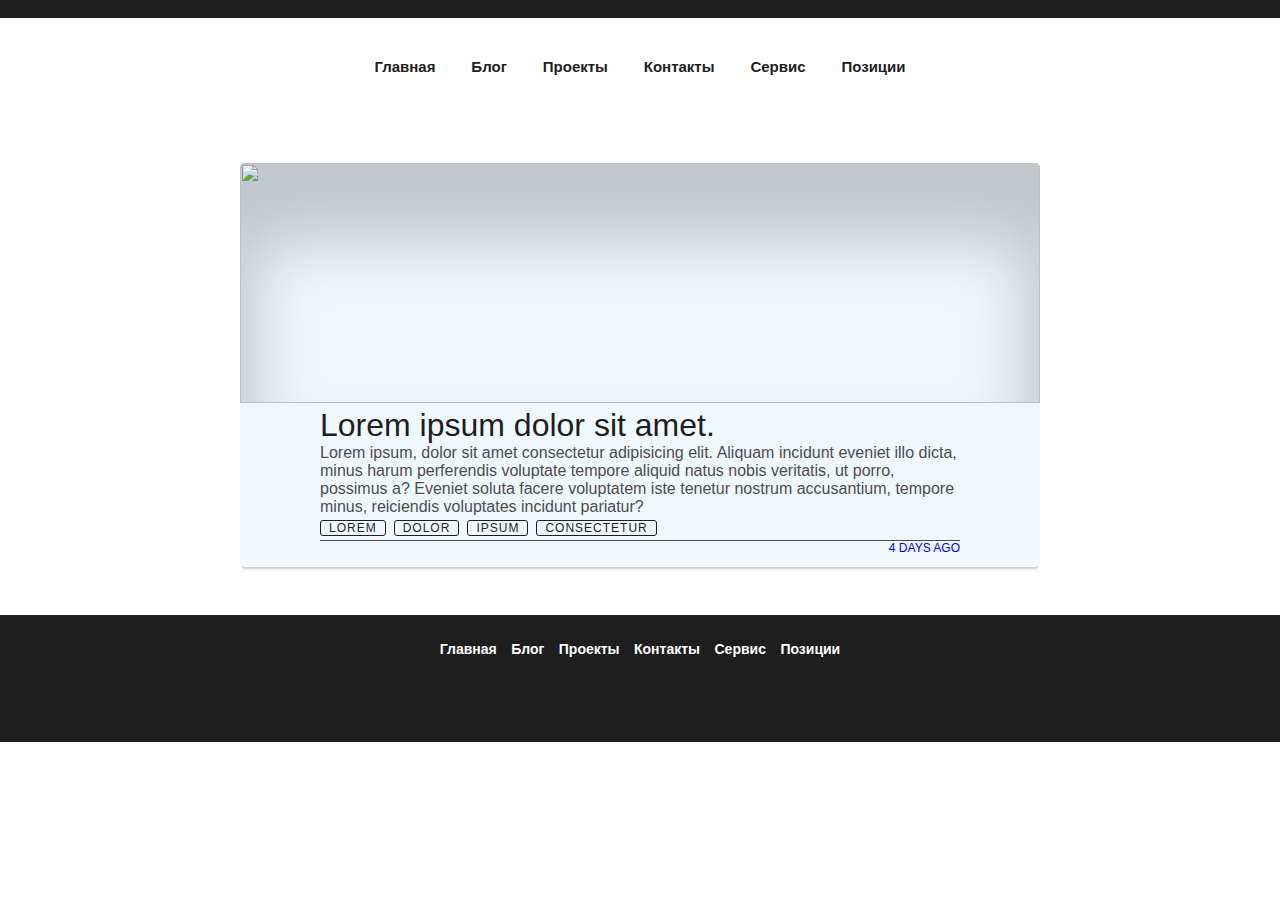
==== index.html @ bc46f101 "1 page" ====
<!DOCTYPE html>
<html lang="en">
<head>
    <meta charset="UTF-8">
    <meta name="viewport" content="width=device-width, initial-scale=1.0">
    <link rel="stylesheet" href="style.css">
    <title>SoundWaveExpres</title>
</head>
<body>
    <heder>
        <div class="logo">
            <a href="index.html" ><img class="graficlogo" src="logo.png" alt=""></a>
        </div>
        <nav>
            <div class="topnav">
                <a href="index.html">Главная</a>
                <a href="blog.html">Блог</a>
                <a href="index.html">Проекты</a>
                <a href="index.html">Контакты</a>
                <a href="index.html">Сервис</a>
                <a href="projects.html">Позиции</a>
            </div>
        </nav>
    </heder>
    <main>
        <div class="blog-container">
            <div class="blog-header">
                <div class="blog-cover">
<img src="gg.jpg" alt="" width="800rem" height="245rem">
                </div>
            </div>
            <div class="blog-body">
                <div class="blog-title">
                    <h1><a href="#">Lorem ipsum dolor sit amet.</a></h1>
                </div>
               <div class="blog-text">
                <p>Lorem ipsum, dolor sit amet consectetur adipisicing elit. Aliquam incidunt eveniet illo dicta, minus harum perferendis voluptate tempore aliquid natus nobis veritatis, ut porro, possimus a? Eveniet soluta facere voluptatem iste tenetur nostrum accusantium, tempore minus, reiciendis voluptates incidunt pariatur?

                </p>
               </div>
               <div class="blog-tags">
                <ul>
                    <li><a href="#">lorem</a></li>
                    <li><a href="#">dolor</a></li>
                    <li><a href="#">ipsum</a></li>
                    <li><a href="#">consectetur</a></li>
                </ul>
               </div>
            </div>
            <div class="blog-footer">
                <ul>
                    <li class="public-date"><a href="#">4 days ago</a></li>
                </ul>
            </div>
        </div>
    </main>
    <footer>
        <nav>
            <a href="index.html">Главная</a>
            <a href="index.html">Блог</a>
            <a href="index.html">Проекты</a>
            <a href="index.html">Контакты</a>
            <a href="index.html">Сервис</a>
            <a href="index.html">Позиции</a>
        </nav>
        <div class="logo">
            <a href="index.html"><img class="graficlogo" src="logo.png" alt=""></a>
        </div>
        <div class="social">
            <a href="#"><img src="img/em.png" alt=""></a>
            <a href="#"><img src="img/face.png" alt=""></a>
            <a href="#"><img src="img/inst.png" alt=""></a>
            <a href="#"><img src="img/pint.png" alt=""></a>
            <a href="#"><img src="img/goo.png" alt=""></a>
        </div>
    </footer>
</body>
</html>
---- style.css ----
*{
    margin: 0;
    padding: 0;
}
a{
    text-decoration: none;
}
li{
    text-decoration: none;
    list-style: none;
}
body{
    font-family: 'inter',sans-serif;
    background-color: #fff;
}
.logo{
    background-color: #1E1E1E ;
    width: 100%;
    display: flex;
    justify-content: center;
}
.graficlogo{
    padding: 5px;
    max-width: 100%;
    box-sizing: border-box;
}
nav{
    margin: auto;
    width: 800px;
    padding-bottom: 40px;
 
}
.topnav{
    text-align: center;
    background-color:#fff;
    font-size: 14px;
    margin-top: 40px;
    font-weight: 600;
}
.topnav a{
    color:#1E1E1E;
    text-align: center;
    padding: 14px 16px;
    font-size: 15px;
}
.topnav a:hover{
    border-bottom:solid 2px #1E1E1E ;
}
.mv-100{
    margin-top: 0;
    max-width: 100%;
}
.advanteges__container{
    display: flex;
    justify-content: center;
}
.advanteges{
    padding: 40px;
    width: 70%;
    display: flex;
    justify-content: space-between;
    text-align: center;
    flex-wrap: wrap;
}
.advanreges__items{
    width: 30%;
}
footer{
    width: 100%;
    height: auto;
    background-color: #1E1E1E;
text-align: center;
margin: 0 auto;
padding-top: 25px;
}
footer a{
    color: #fff;
    margin: 0 5px;
    /* text-decoration: none; */
    font-size: 14px;
    font-weight: 600;
}
footer nav a:hover{
border-bottom: 2px solid white;

}
.social{
    margin-left: 10px;
    padding-bottom: 10px;
    transition: all 0.4s ease;
}
.social img:hover{
    transform: scale(1.1);
}
.gallery{
    width: 80%;
    margin: auto;
    display: flex;
    flex-wrap: wrap;
    margin-bottom: 50px;
}
.foto-itm{
    width: 25%;
}
.foto-itm img{
    padding-bottom: 10px;
box-sizing: border-box;
max-width: 100%;
opacity: .7;
}
.foto-itm img:hover{
    opacity: 1;
}

.blog-container{
    background-color: aliceblue;
    border-radius: 5px;
    box-shadow: rgba(0, 0, 0, 0.2) 0 4px 2px -2px;
    font-weight: 100;
    margin: 48px auto;
    width: 50rem;
}
.blog-container a:hover{
    border-color: #1E1E1E;
    color:aqua;
}
.blog-cover img{
    
    background-size: cover;
    border-radius: 5px 5px 0 0;
    height: 15rem;
    box-shadow: inset rgba(0, 0, 0, 0.2) 0 64px 64px 16px;
}
.blog-body{
    margin: 0 auto;
    width: 80%;
}
.blog-title h1 a{
    color: #1E1E1E;
    font-weight: 100;
}
.blog-text p{
    color: #4d4d4d;
}
.blog-tags ul{
    display: flex;
    flex-direction: row;
    flex-wrap: wrap;
    list-style: none;
    padding-left: 0;
    
}
.blog-tags li+li{
    margin-left: 0.5rem;
}
.blog-tags a{
    border: solid 1px #1E1E1E;
    border-radius: 3px;
    color: #1E1E1E;
    font-size: 0.75rem;
    height: 1.5rem;
    line-height: 1.5rem;
    letter-spacing: 1px;
    padding: 0 0.5rem;
    text-align: center;
    text-transform: uppercase;
    width: 5rem;
}
.blog-footer{
    border-top: 1px solid  #4d4d4d;
    margin:0 auto;
    padding-bottom:0.125rem ;
    width: 80%;
}
.blog-footer ul{
    list-style: none;
    display: flex;
    flex: row wrap;
    justify-content: flex-end;
    padding-left: 0px;
}
.blog-footer li{
 color: #4d4d4d;
 font-size: .75rem;
 height: 1.5rem;
 text-align: center;
 text-transform: uppercase;
 position: relative;
 white-space: nowrap;
}






@media screen and (max-width:768px){
    .blog-container img{
        
        width: 20rem;
        height: 5rem;
    }
    .blog-container{
        width: 20rem;
    }
.foto-itm {
   
    width: 30%;
    margin-left: 10px;
}
.topnav a:not(:first-child){
    display: none;
}
nav{
    width: 100%;
    height: 100px;
}
.topnav.responsiv{
    position: relative;
}
.advanreges__items{
    width: 40%;
}
}
@media screen and (max-width:420px){
    .blog-container img{
        width: 20rem;
        height: 5rem;
    }
    .blog-container{
        width: 20rem;
    }
   .advanteges{
flex-direction: column;
    }
    .advanreges__items{
        width: 100%;
    }
    .pojects{
        display: flex;
        justify-content: center;
        align-items: center;
    }
    .gallery{
        width: auto;
        margin: auto;
    }
    .foto-itm{
        width: 70%;
        margin: 0 auto;
    }
}
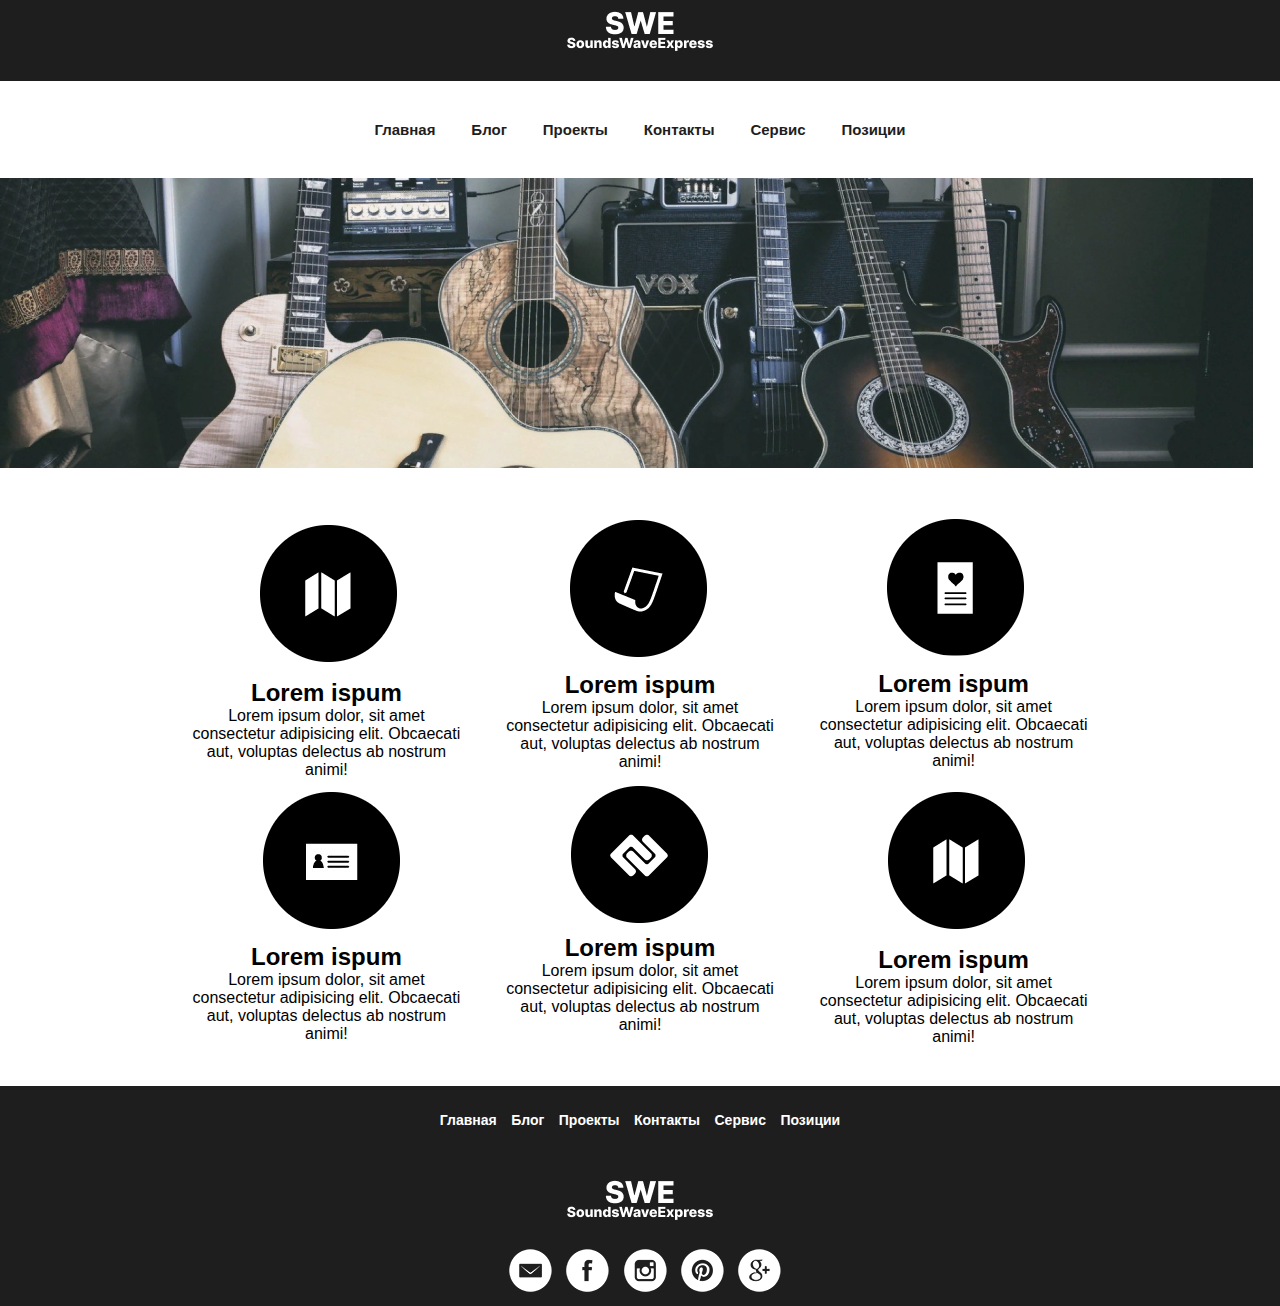
==== commit ffa7a1f9: "new commit" ====
--- a/index.html
+++ b/index.html
@@ -23,34 +23,39 @@
         </nav>
     </heder>
     <main>
-        <div class="blog-container">
-            <div class="blog-header">
-                <div class="blog-cover">
-<img src="gg.jpg" alt="" width="800rem" height="245rem">
+        <img src="img/fon1.png" alt="error" class="mv-100">
+        <div class="advanteges__container">
+            <div class="advanteges">
+                <div class="advanreges__items">
+                    <img src="img/1.png" alt="error">
+                    <h2>Lorem ispum</h2>
+                    <p>Lorem ipsum dolor, sit amet consectetur adipisicing elit. Obcaecati aut, voluptas delectus ab nostrum animi!</p>
                 </div>
-            </div>
-            <div class="blog-body">
-                <div class="blog-title">
-                    <h1><a href="#">Lorem ipsum dolor sit amet.</a></h1>
+                <div class="advanreges__items">
+                    <img src="img/2.png" alt="error">
+                    <h2>Lorem ispum</h2>
+                    <p>Lorem ipsum dolor, sit amet consectetur adipisicing elit. Obcaecati aut, voluptas delectus ab nostrum animi!</p>
                 </div>
-               <div class="blog-text">
-                <p>Lorem ipsum, dolor sit amet consectetur adipisicing elit. Aliquam incidunt eveniet illo dicta, minus harum perferendis voluptate tempore aliquid natus nobis veritatis, ut porro, possimus a? Eveniet soluta facere voluptatem iste tenetur nostrum accusantium, tempore minus, reiciendis voluptates incidunt pariatur?
-
-                </p>
-               </div>
-               <div class="blog-tags">
-                <ul>
-                    <li><a href="#">lorem</a></li>
-                    <li><a href="#">dolor</a></li>
-                    <li><a href="#">ipsum</a></li>
-                    <li><a href="#">consectetur</a></li>
-                </ul>
-               </div>
-            </div>
-            <div class="blog-footer">
-                <ul>
-                    <li class="public-date"><a href="#">4 days ago</a></li>
-                </ul>
+                <div class="advanreges__items">
+                    <img src="img/3.png" alt="error">
+                    <h2>Lorem ispum</h2>
+                    <p>Lorem ipsum dolor, sit amet consectetur adipisicing elit. Obcaecati aut, voluptas delectus ab nostrum animi!</p>
+                </div>
+                <div class="advanreges__items">
+                    <img src="img/4.png" alt="error">
+                    <h2>Lorem ispum</h2>
+                    <p>Lorem ipsum dolor, sit amet consectetur adipisicing elit. Obcaecati aut, voluptas delectus ab nostrum animi!</p>
+                </div>
+                <div class="advanreges__items">
+                    <img src="img/5.png" alt="error">
+                    <h2>Lorem ispum</h2>
+                    <p>Lorem ipsum dolor, sit amet consectetur adipisicing elit. Obcaecati aut, voluptas delectus ab nostrum animi!</p>
+                </div>
+                <div class="advanreges__items">
+                    <img src="img/1.png" alt="error">
+                    <h2>Lorem ispum</h2>
+                    <p>Lorem ipsum dolor, sit amet consectetur adipisicing elit. Obcaecati aut, voluptas delectus ab nostrum animi!</p>
+                </div>
             </div>
         </div>
     </main>
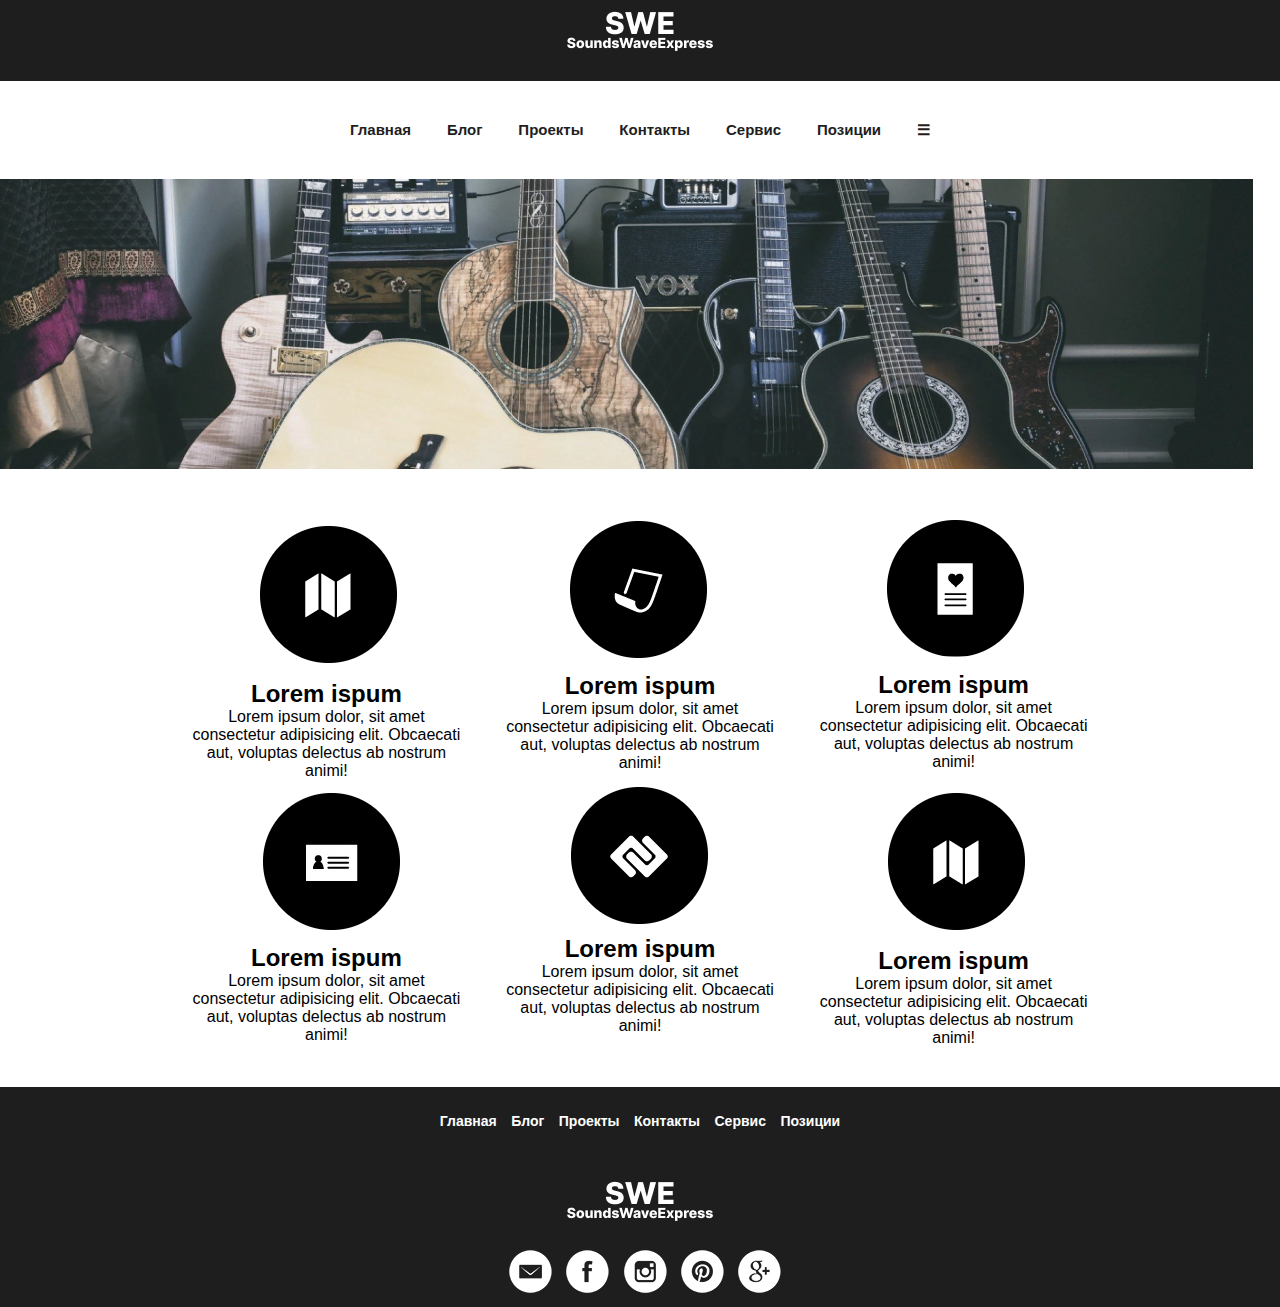
==== commit 0d4a52fb: "Add files via upload" ====
--- a/index.html
+++ b/index.html
@@ -4,24 +4,28 @@
     <meta charset="UTF-8">
     <meta name="viewport" content="width=device-width, initial-scale=1.0">
     <link rel="stylesheet" href="style.css">
+    <script src =script.js></script>
     <title>SoundWaveExpres</title>
 </head>
 <body>
+    
     <heder>
         <div class="logo">
             <a href="index.html" ><img class="graficlogo" src="logo.png" alt=""></a>
         </div>
         <nav>
-            <div class="topnav">
+            <div class="topnav" id="myTopnav">
                 <a href="index.html">Главная</a>
                 <a href="blog.html">Блог</a>
-                <a href="index.html">Проекты</a>
+                <a href="projects.html">Проекты</a>
                 <a href="index.html">Контакты</a>
                 <a href="index.html">Сервис</a>
-                <a href="projects.html">Позиции</a>
+                <a href="index.html">Позиции</a>
+                <a id="menu" href="#" class="icon">&#9776;</a>
             </div>
         </nav>
     </heder>
+    <script src="script.js"></script>
     <main>
         <img src="img/fon1.png" alt="error" class="mv-100">
         <div class="advanteges__container">
@@ -62,8 +66,8 @@
     <footer>
         <nav>
             <a href="index.html">Главная</a>
-            <a href="index.html">Блог</a>
-            <a href="index.html">Проекты</a>
+            <a href="blog.html">Блог</a>
+            <a href="projects.html">Проекты</a>
             <a href="index.html">Контакты</a>
             <a href="index.html">Сервис</a>
             <a href="index.html">Позиции</a>
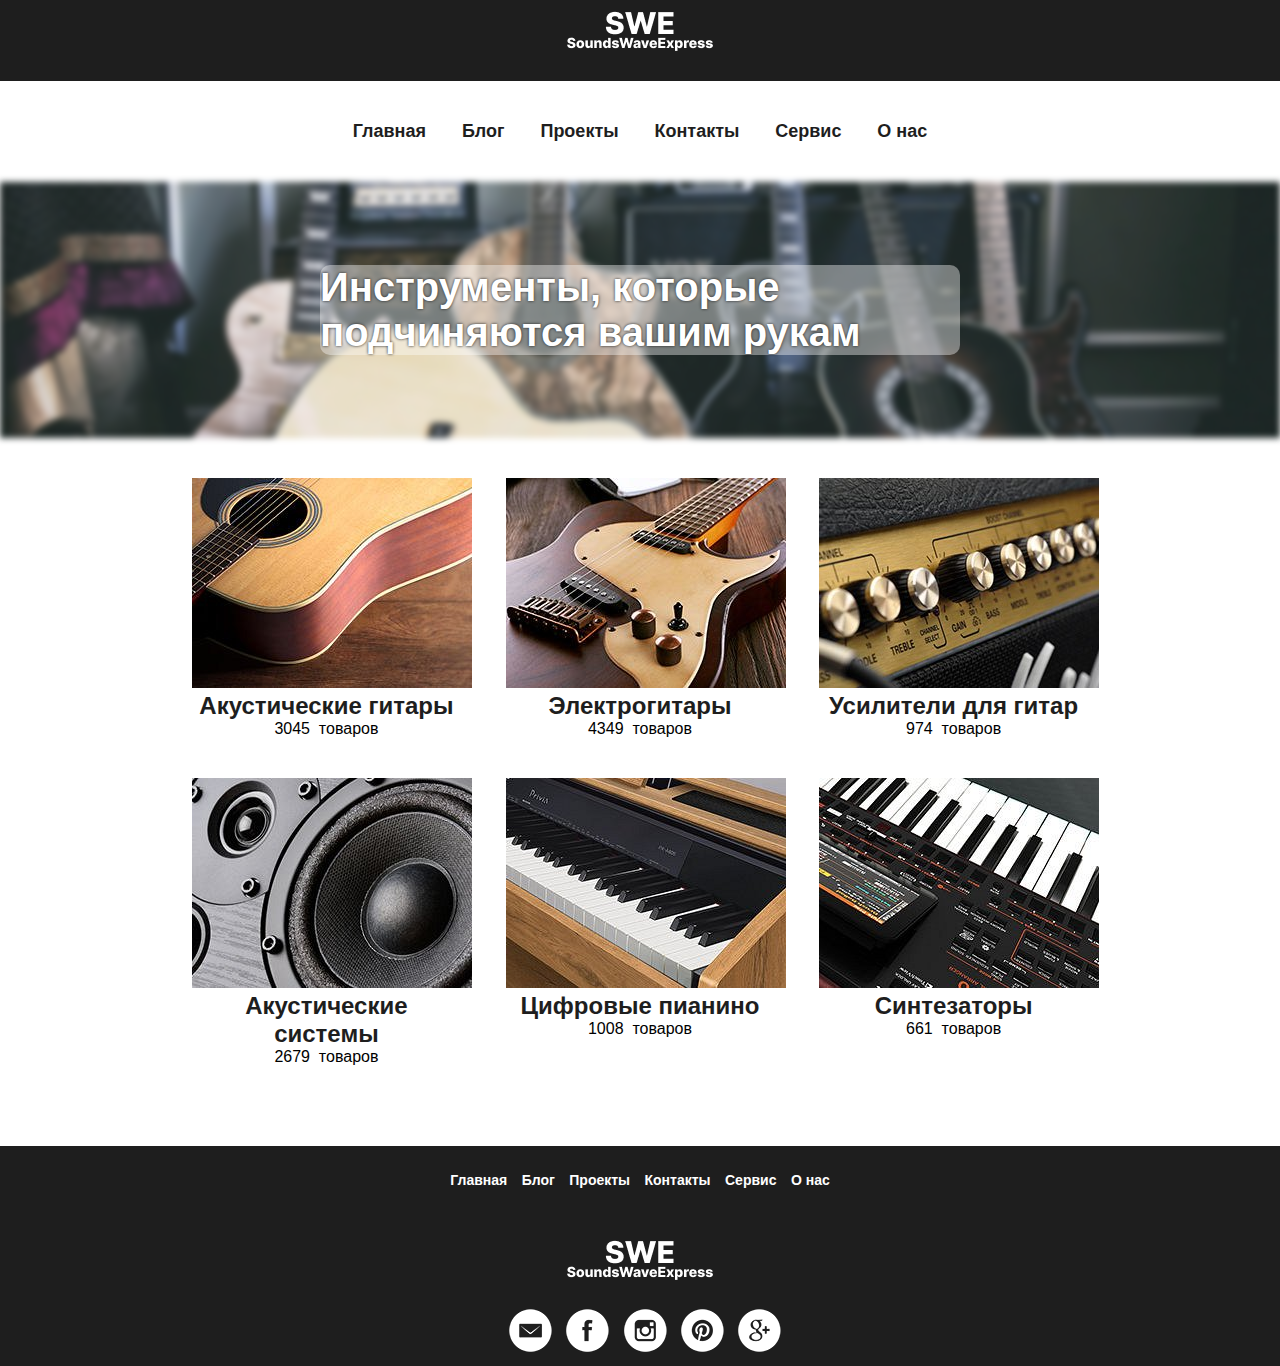
==== commit 4facad98: "Add files via upload" ====
--- a/index.html
+++ b/index.html
@@ -17,60 +17,76 @@
             <div class="topnav" id="myTopnav">
                 <a href="index.html">Главная</a>
                 <a href="blog.html">Блог</a>
-                <a href="projects.html">Проекты</a>
-                <a href="index.html">Контакты</a>
-                <a href="index.html">Сервис</a>
-                <a href="index.html">Позиции</a>
+                <a href="#">Проекты</a>
+                <a href="#">Контакты</a>
+                <a href="#">Сервис</a>
+                <a href="projects.html">О нас</a>
                 <a id="menu" href="#" class="icon">&#9776;</a>
             </div>
         </nav>
     </heder>
     <script src="script.js"></script>
     <main>
-        <img src="img/fon1.png" alt="error" class="mv-100">
-        <div class="advanteges__container">
-            <div class="advanteges">
-                <div class="advanreges__items">
-                    <img src="img/1.png" alt="error">
-                    <h2>Lorem ispum</h2>
-                    <p>Lorem ipsum dolor, sit amet consectetur adipisicing elit. Obcaecati aut, voluptas delectus ab nostrum animi!</p>
-                </div>
-                <div class="advanreges__items">
-                    <img src="img/2.png" alt="error">
-                    <h2>Lorem ispum</h2>
-                    <p>Lorem ipsum dolor, sit amet consectetur adipisicing elit. Obcaecati aut, voluptas delectus ab nostrum animi!</p>
-                </div>
-                <div class="advanreges__items">
-                    <img src="img/3.png" alt="error">
-                    <h2>Lorem ispum</h2>
-                    <p>Lorem ipsum dolor, sit amet consectetur adipisicing elit. Obcaecati aut, voluptas delectus ab nostrum animi!</p>
-                </div>
-                <div class="advanreges__items">
-                    <img src="img/4.png" alt="error">
-                    <h2>Lorem ispum</h2>
-                    <p>Lorem ipsum dolor, sit amet consectetur adipisicing elit. Obcaecati aut, voluptas delectus ab nostrum animi!</p>
-                </div>
-                <div class="advanreges__items">
-                    <img src="img/5.png" alt="error">
-                    <h2>Lorem ispum</h2>
-                    <p>Lorem ipsum dolor, sit amet consectetur adipisicing elit. Obcaecati aut, voluptas delectus ab nostrum animi!</p>
-                </div>
-                <div class="advanreges__items">
-                    <img src="img/1.png" alt="error">
-                    <h2>Lorem ispum</h2>
-                    <p>Lorem ipsum dolor, sit amet consectetur adipisicing elit. Obcaecati aut, voluptas delectus ab nostrum animi!</p>
-                </div>
-            </div>
+    
+            <section>
+                <div class="centered">Инструменты, которые подчиняются вашим рукам</div>
+                <div class="back"></div>
+        </section>
+        
+        
+        
+        
+    <div class="advanteges__container">
+        <div class="advanteges">
+
+            <div class="advanreges__items"> 
+        <a href="#" class="category-img">
+        <img data-src="img/акуст.jpg" title="Акустические гитары" alt="Акустические гитары" src="img/акуст.jpg">
+        </a><div class="category-caption"><h2 class="text-center">
+        <a class="h3-vertical-center" href="#">Акустические гитары</a></h2><p class="text-center font-pt-sans-narrow text-lighten">3045&nbsp товаров</p></div></div>
+
+        <div class="advanreges__items"> 
+        <img data-src="img/елект.jpg" title="Электрогитары" alt="Электрогитары" src="img/елект.jpg">
+        </a><div class="category-caption"><h2 class="text-center">
+        <a class="h3-vertical-center" href="/category/elektrogitary">Электрогитары</a></h2><p class="text-center font-pt-sans-narrow text-lighten">4349&nbsp товаров</p></div></div>
+
+        <div class="advanreges__items"> 
+        <a href="#" class="category-img">
+        <img data-src="img/кубик.jpg" title="Усилители для гитар" alt="Усилители для гитар" src="img/кубик.jpg">
+        </a><div class="category-caption"><h2 class="text-center">
+        <a class="h3-vertical-center" href="#">Усилители для гитар</a></h2><p class="text-center font-pt-sans-narrow text-lighten">974&nbsp товаров</p></div></div>
+
+        <div class="advanreges__items"> 
+        <a href="#" class="category-img">
+        <img data-src="img/1234.jpg" title="Акустические системы" alt="Акустические системы" src="img/1234.jpg">
+        </a><div class="category-caption"><h2 class="text-center">
+        <a class="h3-vertical-center" href="#">Акустические системы</a></h2><p class="text-center font-pt-sans-narrow text-lighten">2679&nbsp товаров</p></div></div>
+
+        <div class="advanreges__items"> 
+        <a href="#" class="category-img">
+        <img data-src="img/пиан.jpg" title="Цифровые пианино" alt="Цифровые пианино" src="img/пиан.jpg">
+        </a><div class="category-caption"><h2 class="text-center">
+        <a class="h3-vertical-center" href="#">Цифровые пианино</a></h2><p class="text-center font-pt-sans-narrow text-lighten">1008&nbsp товаров</p></div></div>
+
+        <div class="advanreges__items"> 
+        <a href="#" class="category-img">
+        <img data-src="img/пиан2.jpg" title="Синтезаторы" alt="Синтезаторы" src="img/пиан2.jpg">
+        </a><div class="category-caption"><h2 class="text-center">
+        <a class="h3-vertical-center" href="#">Синтезаторы</a></h2><p class="text-center font-pt-sans-narrow text-lighten">661&nbsp товаров</p></div></div>
+
+        
+
         </div>
+    </div> 
     </main>
     <footer>
         <nav>
             <a href="index.html">Главная</a>
-            <a href="blog.html">Блог</a>
-            <a href="projects.html">Проекты</a>
-            <a href="index.html">Контакты</a>
-            <a href="index.html">Сервис</a>
-            <a href="index.html">Позиции</a>
+                <a href="blog.html">Блог</a>
+                <a href="#">Проекты</a>
+                <a href="#">Контакты</a>
+                <a href="#">Сервис</a>
+                <a href="projects.html">О нас</a>
         </nav>
         <div class="logo">
             <a href="index.html"><img class="graficlogo" src="logo.png" alt=""></a>
--- a/style.css
+++ b/style.css
@@ -10,7 +10,7 @@
     list-style: none;
 }
 body{
-    font-family: 'inter',sans-serif;
+    font-family: 'inter','Trebuchet MS', 'Lucida Sans Unicode', 'Lucida Grande', 'Lucida Sans', Arial, sans-serif;
     background-color: #fff;
 }
 .logo{
@@ -41,7 +41,7 @@
     color:#1E1E1E;
     text-align: center;
     padding: 14px 16px;
-    font-size: 15px;
+    font-size: 18px;
 }
 .topnav a:hover{
     border-bottom:solid 2px #1E1E1E ;
@@ -55,15 +55,27 @@
     justify-content: center;
 }
 .advanteges{
+    
     padding: 40px;
     width: 70%;
     display: flex;
     justify-content: space-between;
     text-align: center;
     flex-wrap: wrap;
+    
+}
+.h3-vertical-center{
+    color: #1E1E1E;
+}
+.centered{
+    color: #1E1E1E;
+}
+.kk{
+    background-color: #fff;
 }
 .advanreges__items{
     width: 30%;
+    margin-bottom: 40px;
 }
 footer{
     width: 100%;
@@ -188,6 +200,59 @@
  position: relative;
  white-space: nowrap;
 }
+.centered {
+    color:#fff;
+    position: absolute;
+    top: 50%;
+    left: 50%;
+    transform: translate(-50%, -50%);
+    font-size:40px;
+    font-weight: bolder
+    
+}
+section {
+    color: #fff; 
+    padding: 8rem; 
+    position: relative; 
+   }
+   section::before {
+    content: '';
+    position: absolute; 
+    left: 0; right: 0; top: 0; bottom: 0;
+    z-index: -1;
+    background: url(img/fon1.png) center / cover no-repeat;
+    filter: blur(3px);
+   
+   }
+   .centered::before{
+    content: '';
+    position: absolute;
+    top: -5px;
+    left: -5px;
+    right: -5px;
+    bottom: -5px;
+    background-color:rgba(77, 77, 77 0.2) ;
+    z-index: -1;
+    /* filter: blur(5px); */
+   }
+
+   .icon{
+    display: none;
+   }
+   .centered{
+    color: #ffffff;
+    /* -webkit-text-stroke: 0.5px #000000; */
+    /* text-stroke: 1px #000000; */
+    text-shadow: 0 0 3px #1E1E1E;
+    background-color:rgba(255, 255, 255, 0.4) ;
+    border-radius: 10px;
+    margin-left: 0px;
+    margin-right: 0px;
+   }
+   /* .back{
+    background-color: #aa1111;
+    filter: blur(3px);
+   } */
 
 
 
@@ -203,6 +268,10 @@
     .blog-container{
         width: 20rem;
     }
+    .category-img{
+        width: 30%;
+        margin-left: 10px;
+    }
 .foto-itm {
    
     width: 30%;
@@ -211,17 +280,46 @@
 .topnav a:not(:first-child){
     display: none;
 }
+.topnav a.icon{
+    float: right;
+    margin-top: -17px;
+    display: block;
+    color: #1E1E1E;
+}
 nav{
     width: 100%;
     height: 100px;
 }
-.topnav.responsiv{
+.topnavresponsive{
+    color: #1E1E1E;
     position: relative;
+    color: transparent;
+    size: 20px;
+}
+.topnavresponsive a.icon{
+    position: absolute;
+    right: 0;
+    top: 0;
+}
+.topnavresponsive a {
+    float: none;
+    display: block;
+    text-align: left;
+    color: #1E1E1E;
+}
+.topnavresponsive a:hover{
+    float: none;
+    display: block;
+    text-align: left;
+    color: #1E1E1E;
+    border-bottom:solid 2px #1E1E1E ;
 }
 .advanreges__items{
     width: 40%;
 }
 }
+
+
 @media screen and (max-width:420px){
     .blog-container img{
         width: 20rem;
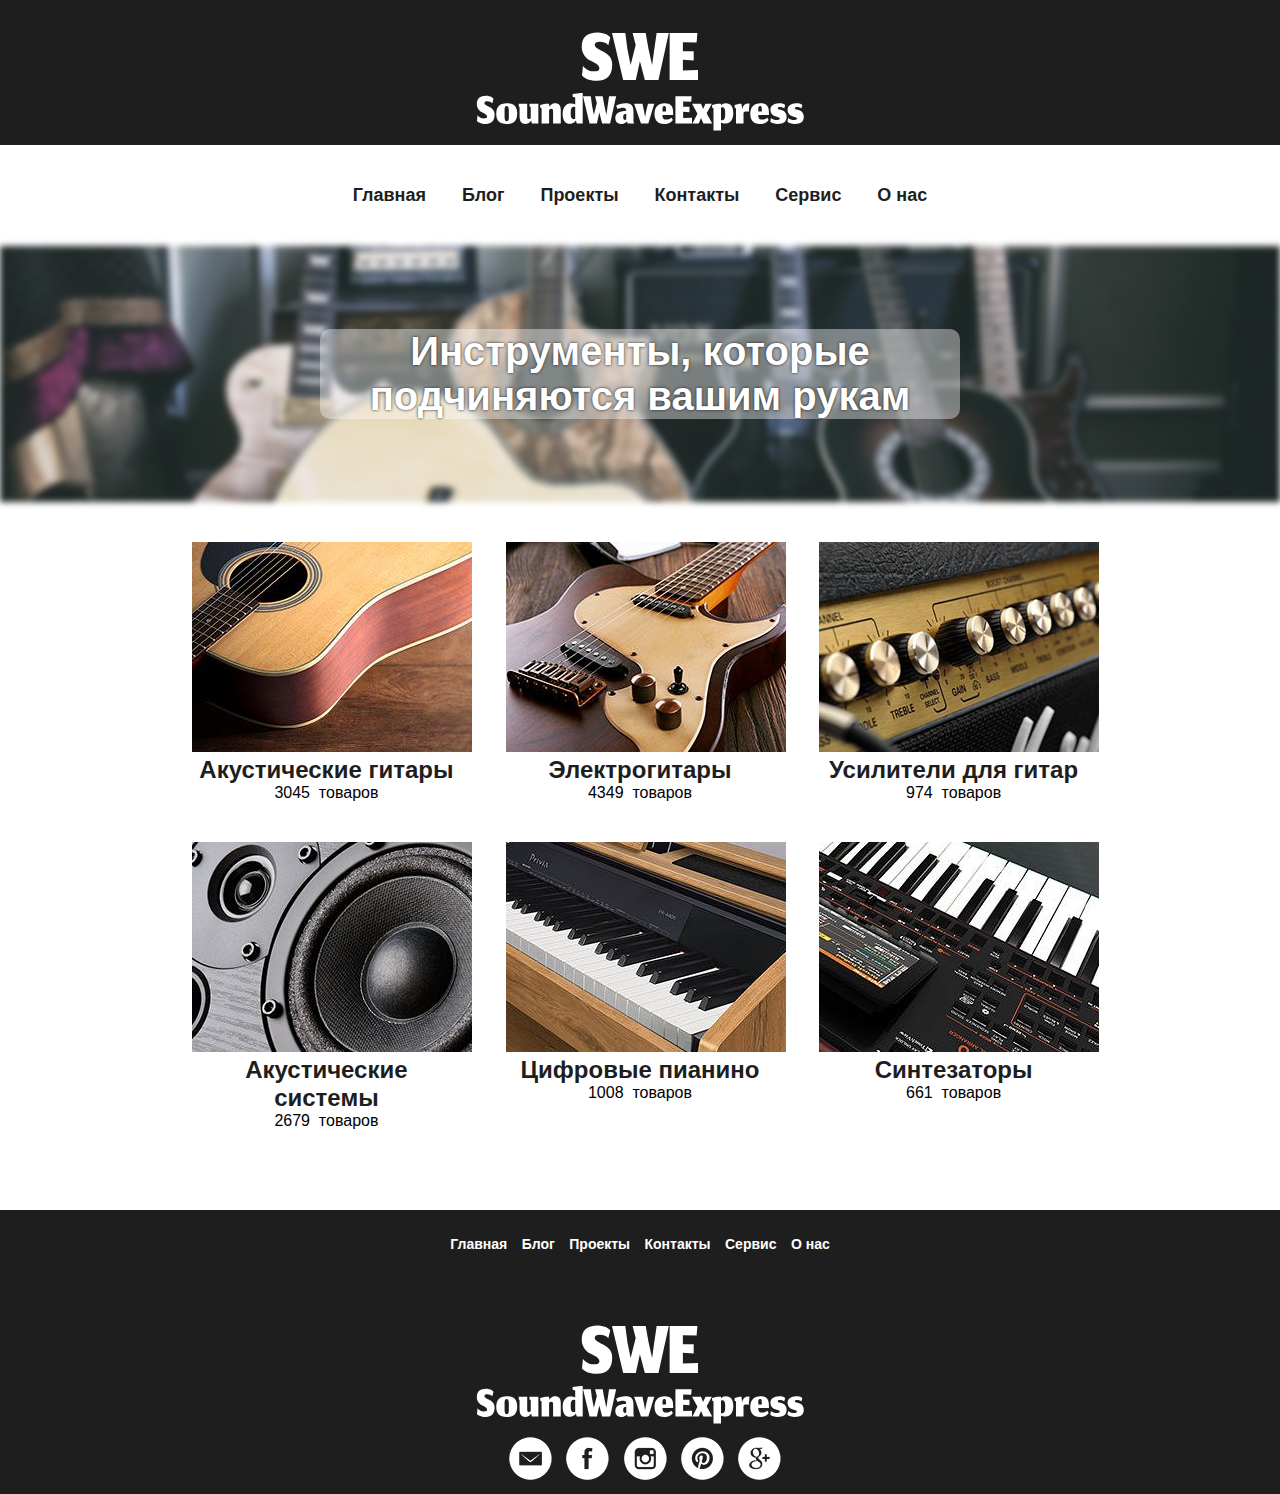
==== commit a94fb92c: "Add files via upload" ====
--- a/index.html
+++ b/index.html
@@ -11,7 +11,7 @@
     
     <heder>
         <div class="logo">
-            <a href="index.html" ><img class="graficlogo" src="logo.png" alt=""></a>
+            <a href="index.html" ><img class="graficlogo" src="img/ll3.svg" alt=""></a>
         </div>
         <nav>
             <div class="topnav" id="myTopnav">
@@ -28,12 +28,11 @@
     <script src="script.js"></script>
     <main>
     
-            <section>
-                <div class="centered">Инструменты, которые подчиняются вашим рукам</div>
-                <div class="back"></div>
+        <section>
+                
+                    <div class="centered">Инструменты, которые подчиняются вашим рукам</div>
+               
         </section>
-        
-        
         
         
     <div class="advanteges__container">
@@ -46,9 +45,10 @@
         <a class="h3-vertical-center" href="#">Акустические гитары</a></h2><p class="text-center font-pt-sans-narrow text-lighten">3045&nbsp товаров</p></div></div>
 
         <div class="advanreges__items"> 
+            <a href="#" class="category-img">
         <img data-src="img/елект.jpg" title="Электрогитары" alt="Электрогитары" src="img/елект.jpg">
         </a><div class="category-caption"><h2 class="text-center">
-        <a class="h3-vertical-center" href="/category/elektrogitary">Электрогитары</a></h2><p class="text-center font-pt-sans-narrow text-lighten">4349&nbsp товаров</p></div></div>
+        <a class="h3-vertical-center" href="#">Электрогитары</a></h2><p class="text-center font-pt-sans-narrow text-lighten">4349&nbsp товаров</p></div></div>
 
         <div class="advanreges__items"> 
         <a href="#" class="category-img">
@@ -89,7 +89,7 @@
                 <a href="projects.html">О нас</a>
         </nav>
         <div class="logo">
-            <a href="index.html"><img class="graficlogo" src="logo.png" alt=""></a>
+            <a href="index.html"><img class="graficlogo" src="img/ll3.svg" alt=""></a>
         </div>
         <div class="social">
             <a href="#"><img src="img/em.png" alt=""></a>
--- a/style.css
+++ b/style.css
@@ -12,6 +12,9 @@
 body{
     font-family: 'inter','Trebuchet MS', 'Lucida Sans Unicode', 'Lucida Grande', 'Lucida Sans', Arial, sans-serif;
     background-color: #fff;
+    min-height: 100vh;
+    display: flex;
+    flex-direction: column;
 }
 .logo{
     background-color: #1E1E1E ;
@@ -84,6 +87,7 @@
 text-align: center;
 margin: 0 auto;
 padding-top: 25px;
+margin-top: auto;
 }
 footer a{
     color: #fff;
@@ -153,6 +157,8 @@
 }
 .blog-text p{
     color: #4d4d4d;
+    margin: 10px;
+    padding: 3%;
 }
 .blog-tags ul{
     display: flex;
@@ -245,14 +251,21 @@
     /* text-stroke: 1px #000000; */
     text-shadow: 0 0 3px #1E1E1E;
     background-color:rgba(255, 255, 255, 0.4) ;
-    border-radius: 10px;
+    border-radius:10px;
     margin-left: 0px;
     margin-right: 0px;
+    text-align:center;
    }
    /* .back{
     background-color: #aa1111;
     filter: blur(3px);
    } */
+   .info{
+    background-color:#4d4d4d;
+   }
+   .backi{
+    background: url(img/g1.png) center;
+   }
 
 
 
